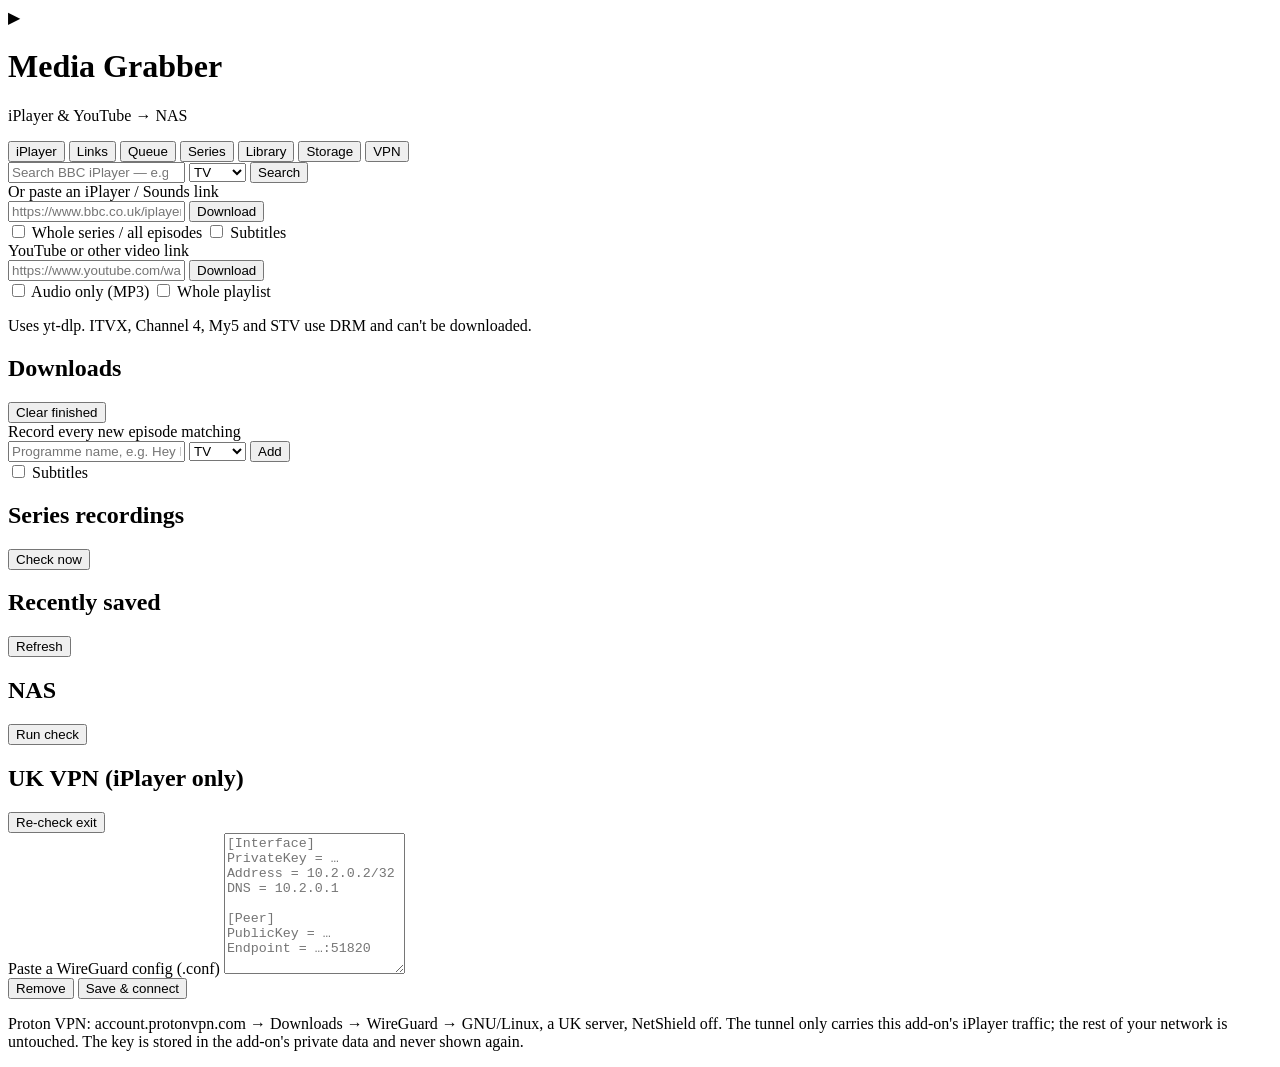
==== media_grabber/rootfs/app/mediagrabber/static/index.html @ d0db7e91 "Add Media Grabber app: get_iplayer + yt-dlp to NAS with split-tunnel UK VPN Co-Authored-By: Claude O" ====
<!doctype html>
<html lang="en-GB">
<head>
<meta charset="utf-8">
<meta name="viewport" content="width=device-width, initial-scale=1">
<title>Media Grabber</title>
<link rel="stylesheet" href="static/app.css">
</head>
<body>
<header class="top">
  <div class="brand">
    <span class="logo" aria-hidden="true">▶</span>
    <div><h1>Media Grabber</h1><p class="sub">iPlayer &amp; YouTube → NAS</p></div>
  </div>
  <div class="pills" id="pills"></div>
</header>

<nav class="tabs" role="tablist">
  <button data-tab="iplayer" class="on">iPlayer</button>
  <button data-tab="links">Links</button>
  <button data-tab="queue">Queue <span class="badge" id="qbadge" hidden></span></button>
  <button data-tab="series">Series</button>
  <button data-tab="library">Library</button>
  <button data-tab="storage">Storage</button>
  <button data-tab="vpn">VPN</button>
</nav>

<main>
  <div id="banner" class="banner" hidden></div>

  <!-- iPlayer -->
  <section id="tab-iplayer" class="tab on">
    <form id="search-form" class="card row">
      <input id="q" type="search" placeholder="Search BBC iPlayer — e.g. Bluey, Planet Earth" autocomplete="off" required>
      <select id="qtype" aria-label="Type"><option value="tv">TV</option><option value="radio">Radio</option><option value="all">Both</option></select>
      <button class="primary">Search</button>
    </form>
    <form id="pid-form" class="card">
      <label for="pid">Or paste an iPlayer / Sounds link</label>
      <div class="row">
        <input id="pid" placeholder="https://www.bbc.co.uk/iplayer/episode/… or programme ID" required>
        <button class="primary">Download</button>
      </div>
      <div class="checks">
        <label><input type="checkbox" id="pid-series"> Whole series / all episodes</label>
        <label><input type="checkbox" id="pid-subs"> Subtitles</label>
      </div>
    </form>
    <div id="index-note" class="note"></div>
    <div id="results" class="results"></div>
  </section>

  <!-- Links -->
  <section id="tab-links" class="tab">
    <form id="link-form" class="card">
      <label for="url">YouTube or other video link</label>
      <div class="row">
        <input id="url" type="url" placeholder="https://www.youtube.com/watch?v=…" required>
        <button class="primary">Download</button>
      </div>
      <div class="checks">
        <label><input type="checkbox" id="link-audio"> Audio only (MP3)</label>
        <label><input type="checkbox" id="link-playlist"> Whole playlist</label>
      </div>
      <p class="hint">Uses yt-dlp. ITVX, Channel 4, My5 and STV use DRM and can't be downloaded.</p>
    </form>
  </section>

  <!-- Queue -->
  <section id="tab-queue" class="tab">
    <div class="toolbar"><h2>Downloads</h2><button id="clear-jobs" class="ghost">Clear finished</button></div>
    <div id="jobs"></div>
  </section>

  <!-- Series -->
  <section id="tab-series" class="tab">
    <form id="pvr-form" class="card">
      <label for="pvr-q">Record every new episode matching</label>
      <div class="row">
        <input id="pvr-q" placeholder="Programme name, e.g. Hey Duggee" required>
        <select id="pvr-type"><option value="tv">TV</option><option value="radio">Radio</option></select>
        <button class="primary">Add</button>
      </div>
      <div class="checks"><label><input type="checkbox" id="pvr-subs"> Subtitles</label></div>
      <p class="hint" id="pvr-next"></p>
    </form>
    <div class="toolbar"><h2>Series recordings</h2><button id="pvr-run" class="ghost">Check now</button></div>
    <div id="pvr"></div>
  </section>

  <!-- Library -->
  <section id="tab-library" class="tab">
    <div class="toolbar"><h2>Recently saved</h2><button id="lib-refresh" class="ghost">Refresh</button></div>
    <div id="library"></div>
  </section>

  <!-- Storage -->
  <section id="tab-storage" class="tab">
    <div class="toolbar"><h2>NAS</h2><button id="nas-check" class="ghost">Run check</button></div>
    <div id="nas"></div>
    <div id="hadisk"></div>
    <div id="versions" class="note"></div>
  </section>

  <!-- VPN -->
  <section id="tab-vpn" class="tab">
    <div class="toolbar"><h2>UK VPN (iPlayer only)</h2><button id="vpn-check" class="ghost">Re-check exit</button></div>
    <div id="vpn"></div>
    <form id="vpn-form" class="card">
      <label for="wg">Paste a WireGuard config (.conf)</label>
      <textarea id="wg" rows="9" spellcheck="false" placeholder="[Interface]&#10;PrivateKey = …&#10;Address = 10.2.0.2/32&#10;DNS = 10.2.0.1&#10;&#10;[Peer]&#10;PublicKey = …&#10;Endpoint = …:51820"></textarea>
      <div class="row end">
        <button type="button" id="vpn-delete" class="danger ghost">Remove</button>
        <button class="primary">Save &amp; connect</button>
      </div>
      <p class="hint">Proton VPN: account.protonvpn.com → Downloads → WireGuard → GNU/Linux, a UK server, NetShield off. The tunnel only carries this add-on's iPlayer traffic; the rest of your network is untouched. The key is stored in the add-on's private data and never shown again.</p>
    </form>
  </section>
</main>

<div id="toast" class="toast" hidden></div>
<script src="static/app.js"></script>
</body>
</html>
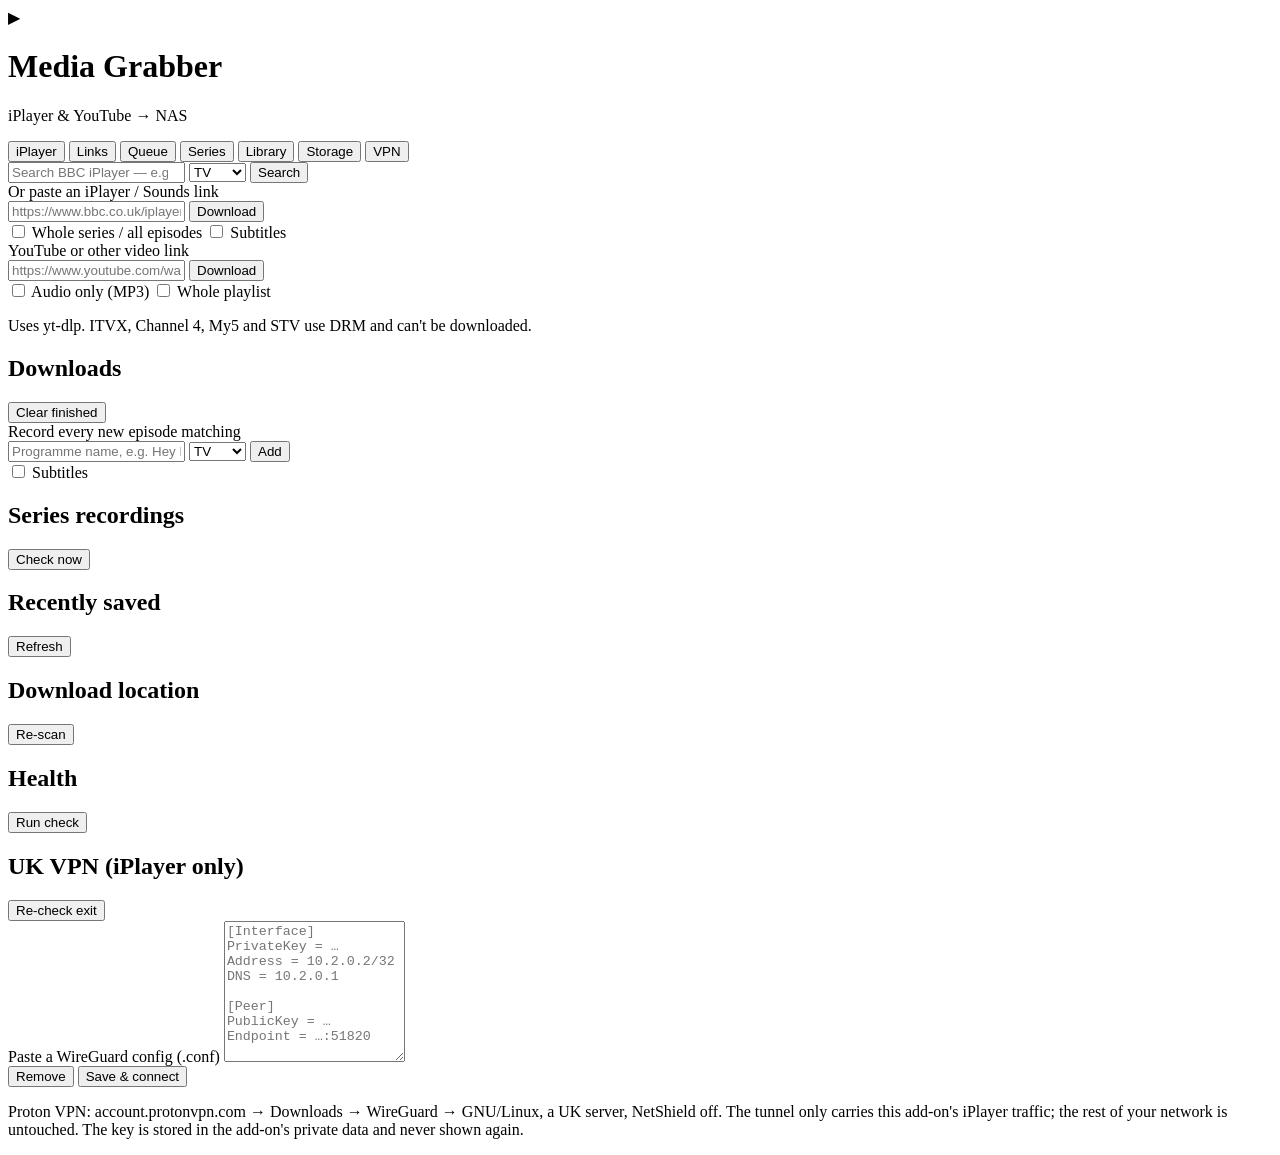
==== commit 1d47e62a: "v0.2.0: auto-detect HA network storage, choose between NASes or local HA storage Co-Authored-By: Cla" ====
--- a/media_grabber/rootfs/app/mediagrabber/static/index.html
+++ b/media_grabber/rootfs/app/mediagrabber/static/index.html
@@ -96,7 +96,9 @@
 
   <!-- Storage -->
   <section id="tab-storage" class="tab">
-    <div class="toolbar"><h2>NAS</h2><button id="nas-check" class="ghost">Run check</button></div>
+    <div class="toolbar"><h2>Download location</h2><button id="loc-rescan" class="ghost">Re-scan</button></div>
+    <div id="location"></div>
+    <div class="toolbar"><h2>Health</h2><button id="nas-check" class="ghost">Run check</button></div>
     <div id="nas"></div>
     <div id="hadisk"></div>
     <div id="versions" class="note"></div>
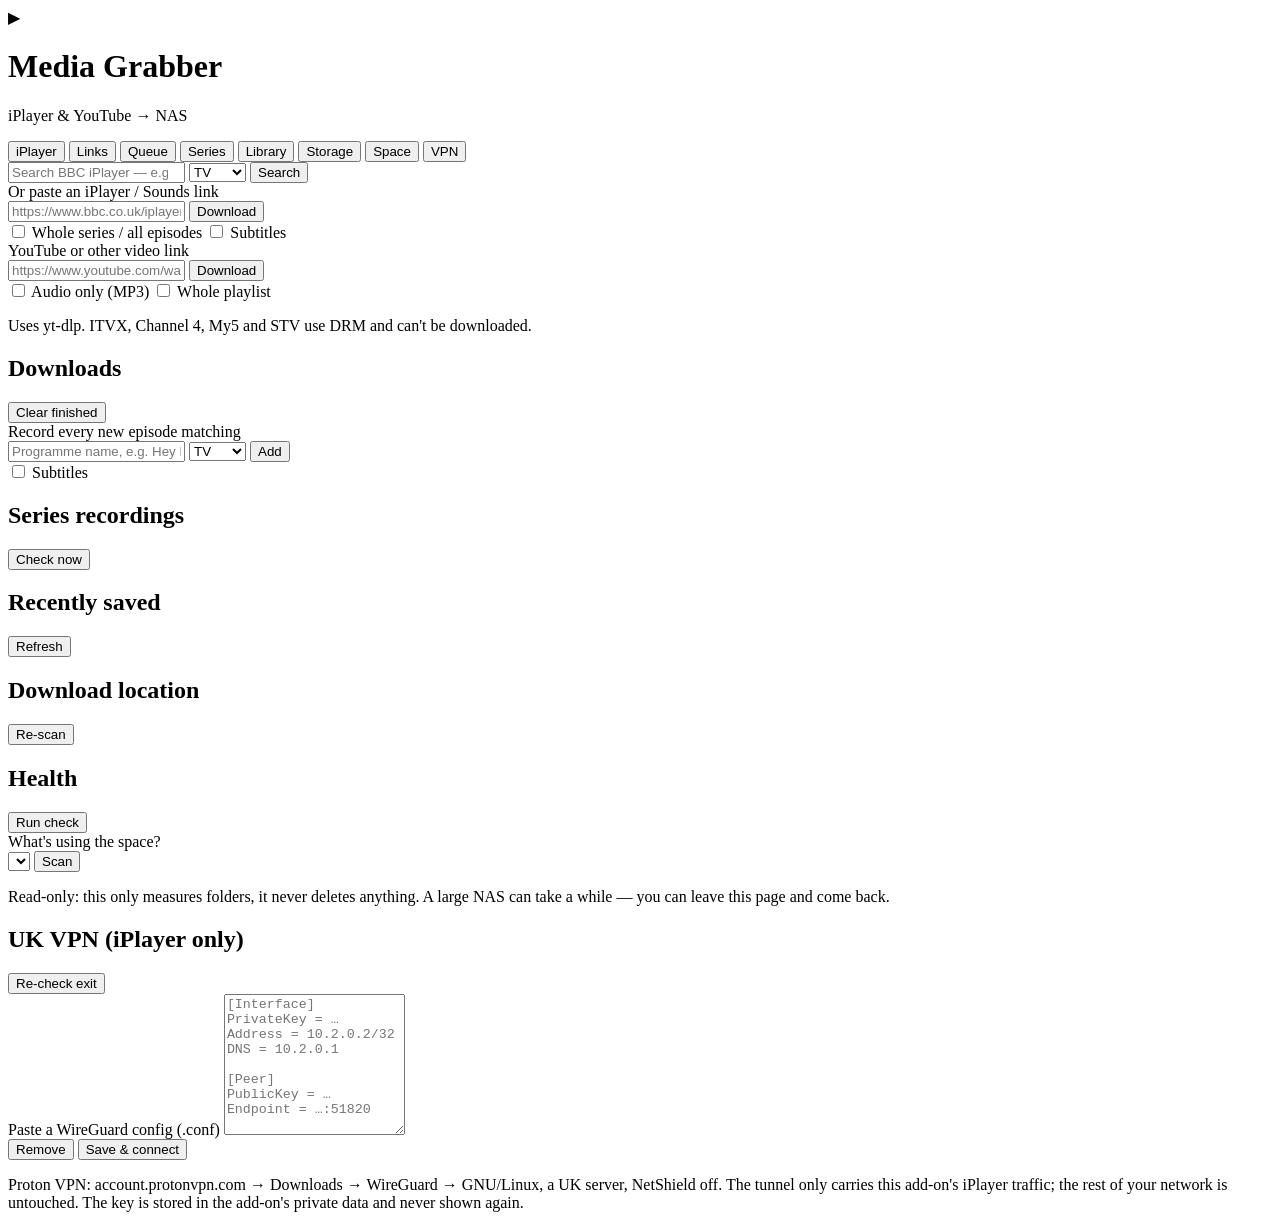
==== commit d012cfab: "v0.3.0: read-only Space tab with folder size tree and disk-usage sensor Co-Authored-By: Claude Opus " ====
--- a/media_grabber/rootfs/app/mediagrabber/static/index.html
+++ b/media_grabber/rootfs/app/mediagrabber/static/index.html
@@ -22,6 +22,7 @@
   <button data-tab="series">Series</button>
   <button data-tab="library">Library</button>
   <button data-tab="storage">Storage</button>
+  <button data-tab="space">Space</button>
   <button data-tab="vpn">VPN</button>
 </nav>
 
@@ -104,6 +105,20 @@
     <div id="versions" class="note"></div>
   </section>
 
+  <!-- Space (disk usage) -->
+  <section id="tab-space" class="tab">
+    <div class="card">
+      <label for="scan-target">What's using the space?</label>
+      <div class="row">
+        <select id="scan-target" aria-label="Storage to scan"></select>
+        <button id="scan-go" class="primary">Scan</button>
+      </div>
+      <p class="hint">Read-only: this only measures folders, it never deletes anything. A large NAS can take a while — you can leave this page and come back.</p>
+      <div id="scan-progress"></div>
+    </div>
+    <div id="usage"></div>
+  </section>
+
   <!-- VPN -->
   <section id="tab-vpn" class="tab">
     <div class="toolbar"><h2>UK VPN (iPlayer only)</h2><button id="vpn-check" class="ghost">Re-check exit</button></div>
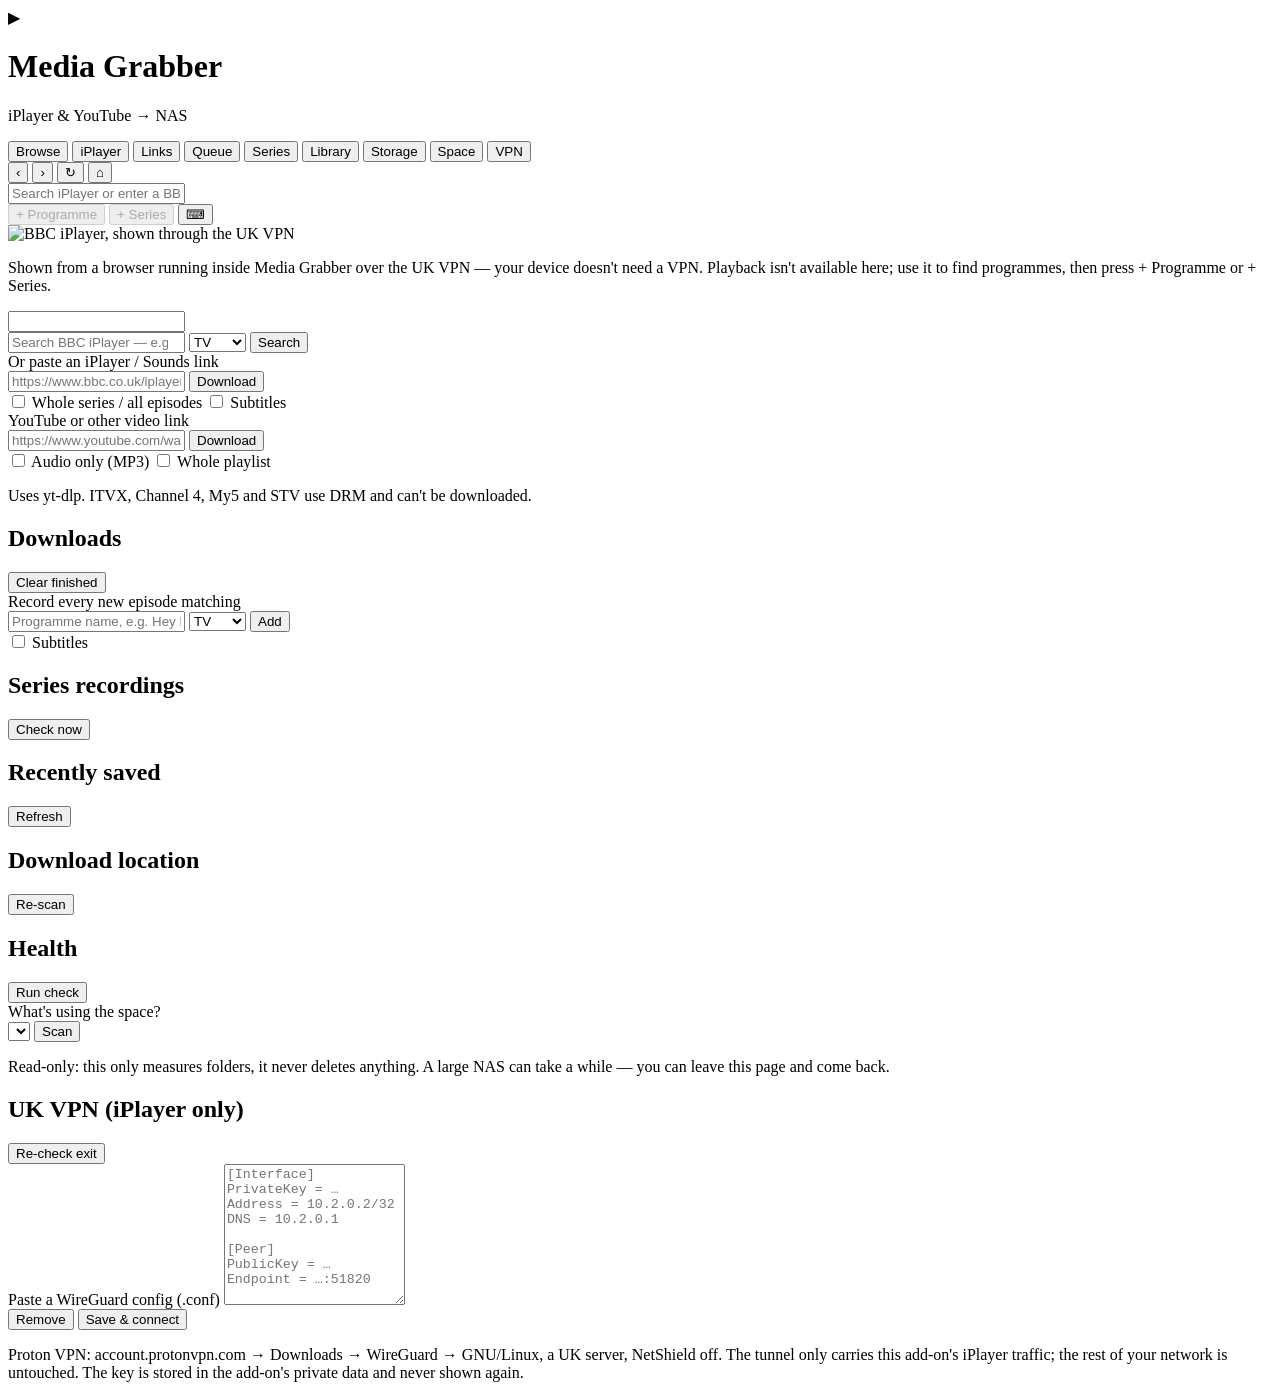
==== commit f62e3500: "v0.4.0: Browse tab (iPlayer via in-add-on browser over UK VPN) with add programme/series; series che" ====
--- a/media_grabber/rootfs/app/mediagrabber/static/index.html
+++ b/media_grabber/rootfs/app/mediagrabber/static/index.html
@@ -16,6 +16,7 @@
 </header>
 
 <nav class="tabs" role="tablist">
+  <button data-tab="browse">Browse</button>
   <button data-tab="iplayer" class="on">iPlayer</button>
   <button data-tab="links">Links</button>
   <button data-tab="queue">Queue <span class="badge" id="qbadge" hidden></span></button>
@@ -28,6 +29,50 @@
 
 <main>
   <div id="banner" class="banner" hidden></div>
+
+  <!-- Browse: remote browser through the UK VPN -->
+  <section id="tab-browse" class="tab">
+    <div class="bbar">
+      <div class="bnav">
+        <button class="ghost icon" data-nav="back" title="Back" aria-label="Back">‹</button>
+        <button class="ghost icon" data-nav="forward" title="Forward" aria-label="Forward">›</button>
+        <button class="ghost icon" data-nav="reload" title="Reload" aria-label="Reload">↻</button>
+        <button class="ghost icon" data-nav="home" title="iPlayer home" aria-label="iPlayer home">⌂</button>
+      </div>
+      <form id="addr-form" class="baddr">
+        <input id="addr" placeholder="Search iPlayer or enter a BBC address" autocomplete="off" autocapitalize="off" spellcheck="false" aria-label="Address">
+      </form>
+      <div class="badd">
+        <button id="add-prog" class="primary" disabled title="Download the episode on screen">+ Programme</button>
+        <button id="add-series" class="ghost" disabled title="Download all episodes and record new ones">+ Series</button>
+        <button id="kbd-btn" class="ghost icon" title="Keyboard" aria-label="Show keyboard">⌨</button>
+      </div>
+    </div>
+    <div id="screen-wrap" class="screen-wrap">
+      <img id="screen" alt="BBC iPlayer, shown through the UK VPN" draggable="false" tabindex="0">
+      <div id="screen-msg" class="screen-msg"></div>
+      <div id="screen-load" class="screen-load" hidden></div>
+    </div>
+    <p class="hint">Shown from a browser running inside Media Grabber over the UK VPN — your device doesn't need a VPN. Playback isn't available here; use it to find programmes, then press + Programme or + Series.</p>
+    <input id="kbd" class="kbd" autocomplete="off" autocapitalize="off" spellcheck="false" aria-hidden="true">
+    <dialog id="series-dlg" class="dlg">
+      <form method="dialog" id="series-form">
+        <h2>Record a series</h2>
+        <label for="series-name">Programme name</label>
+        <input id="series-name" required minlength="3">
+        <p class="hint" style="margin-top:4px">New episodes whose title matches this name are recorded automatically.</p>
+        <div class="checks col">
+          <label><input type="checkbox" id="series-existing" checked> <span id="series-existing-label">Download all episodes available now</span></label>
+          <label><input type="checkbox" id="series-new" checked> Record new episodes as they're released</label>
+          <label><input type="checkbox" id="series-subs"> Subtitles</label>
+        </div>
+        <div class="row end">
+          <button type="button" class="ghost" id="series-cancel">Cancel</button>
+          <button class="primary" value="ok">Add series</button>
+        </div>
+      </form>
+    </dialog>
+  </section>
 
   <!-- iPlayer -->
   <section id="tab-iplayer" class="tab on">
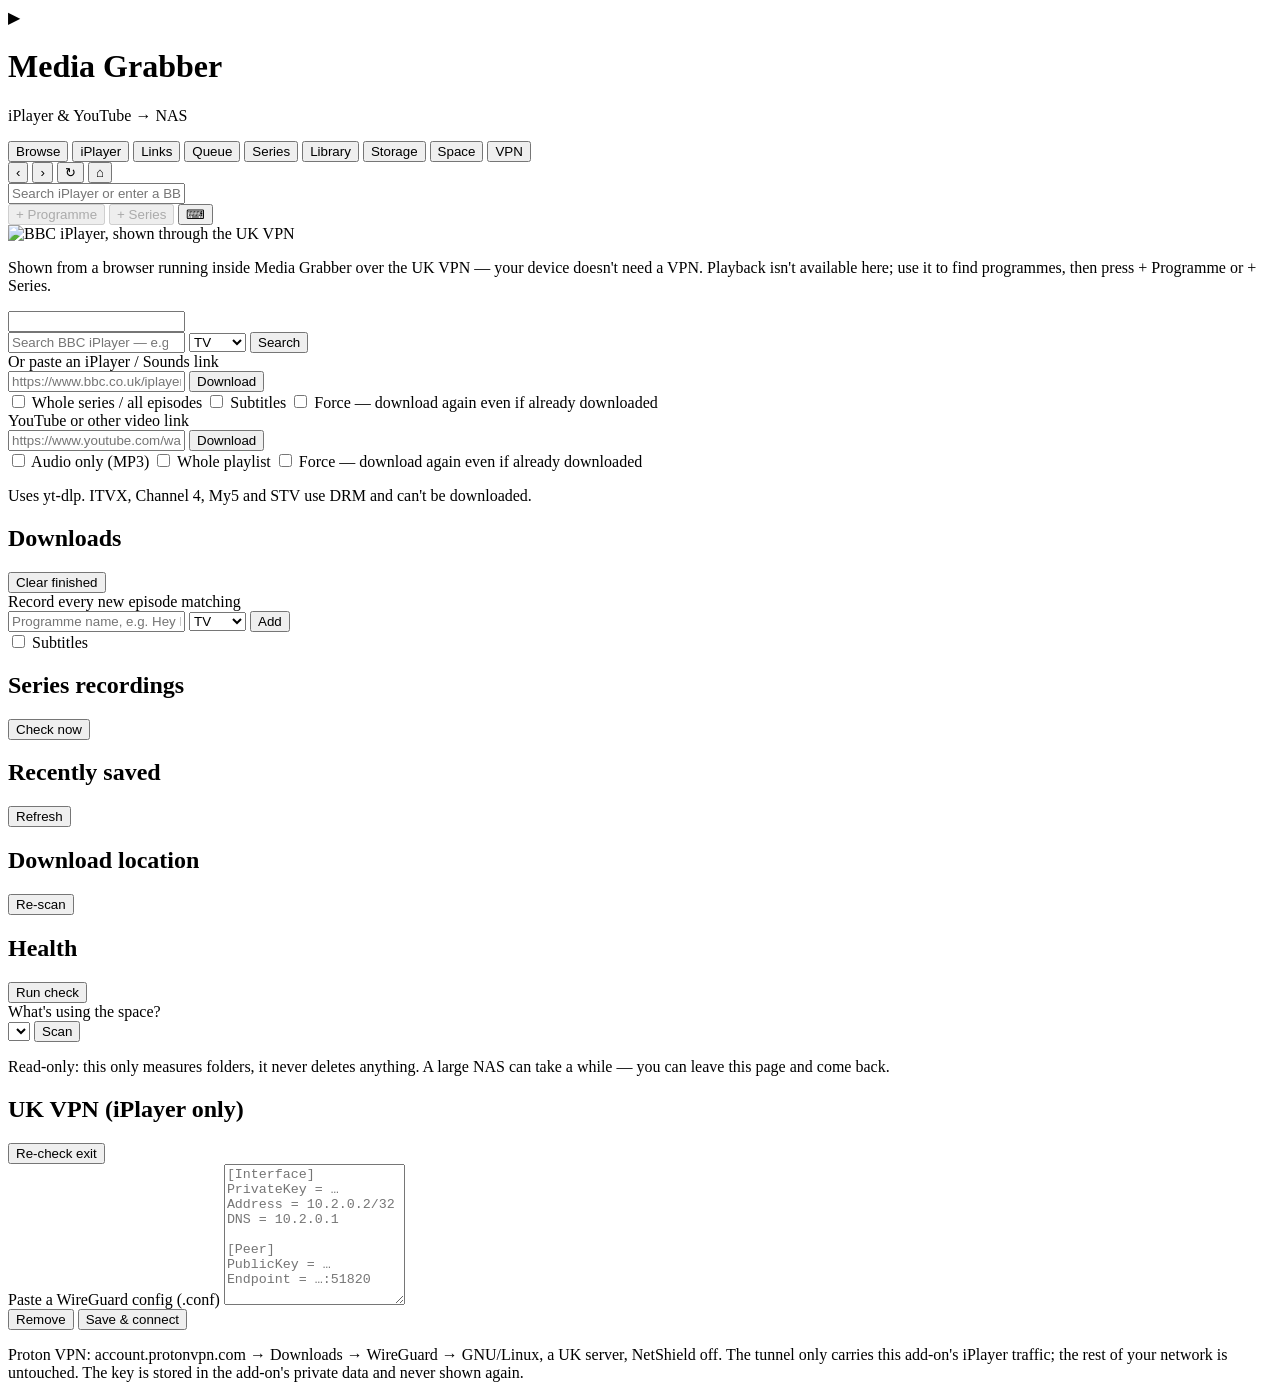
==== commit d5638d35: "Media Grabber 0.4.1: Force option for pasted links (get_iplayer --force / yt-dlp overwrite) Co-Autho" ====
--- a/media_grabber/rootfs/app/mediagrabber/static/index.html
+++ b/media_grabber/rootfs/app/mediagrabber/static/index.html
@@ -90,6 +90,7 @@
       <div class="checks">
         <label><input type="checkbox" id="pid-series"> Whole series / all episodes</label>
         <label><input type="checkbox" id="pid-subs"> Subtitles</label>
+        <label title="Uses get_iplayer --force"><input type="checkbox" id="pid-force"> Force — download again even if already downloaded</label>
       </div>
     </form>
     <div id="index-note" class="note"></div>
@@ -107,6 +108,7 @@
       <div class="checks">
         <label><input type="checkbox" id="link-audio"> Audio only (MP3)</label>
         <label><input type="checkbox" id="link-playlist"> Whole playlist</label>
+        <label title="Ignores the already-downloaded record and overwrites existing files"><input type="checkbox" id="link-force"> Force — download again even if already downloaded</label>
       </div>
       <p class="hint">Uses yt-dlp. ITVX, Channel 4, My5 and STV use DRM and can't be downloaded.</p>
     </form>
